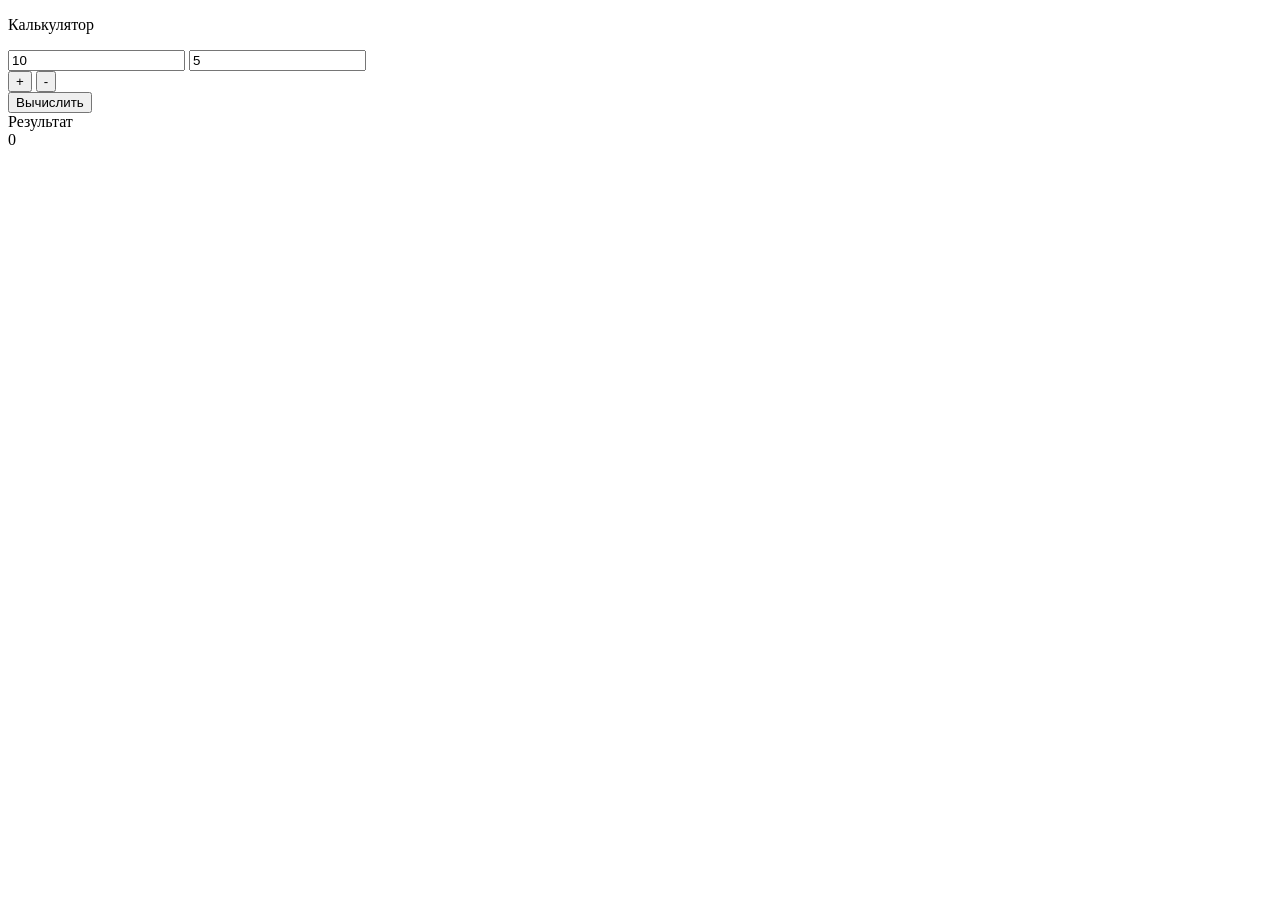
==== index.html @ 90fb1a58 "first commit" ====
<!doctype html>
<html lang="en">
	<head>
		<meta charset="UTF-8" />
		<meta name="viewport" content="width=device-width, initial-scale=1.0" />
		<title>tuiga</title>
		<link rel="stylesheet" href="test.css" />
	</head>
	<body>
		<div class="calculator">
			<p class="text">Калькулятор</p>
			<div class="box">
				<input type="number" class="tuiga1" value="10" id="input1" />
				<input type="number" class="tuiga1" value="5" id="input2" />
			</div>

			<div class="one">
				<button class="lox x" id="plus">+</button>
				<button class="lox z" id="minus">-</button>
			</div>
			<button class="two" id="submit">Вычислить</button>

			<div class="result">
				<div class="result1">Результат</div>
				<div class="result2" id="result">0</div>
			</div>
		</div>

		<script src="test.js"></script>
	</body>
</html>
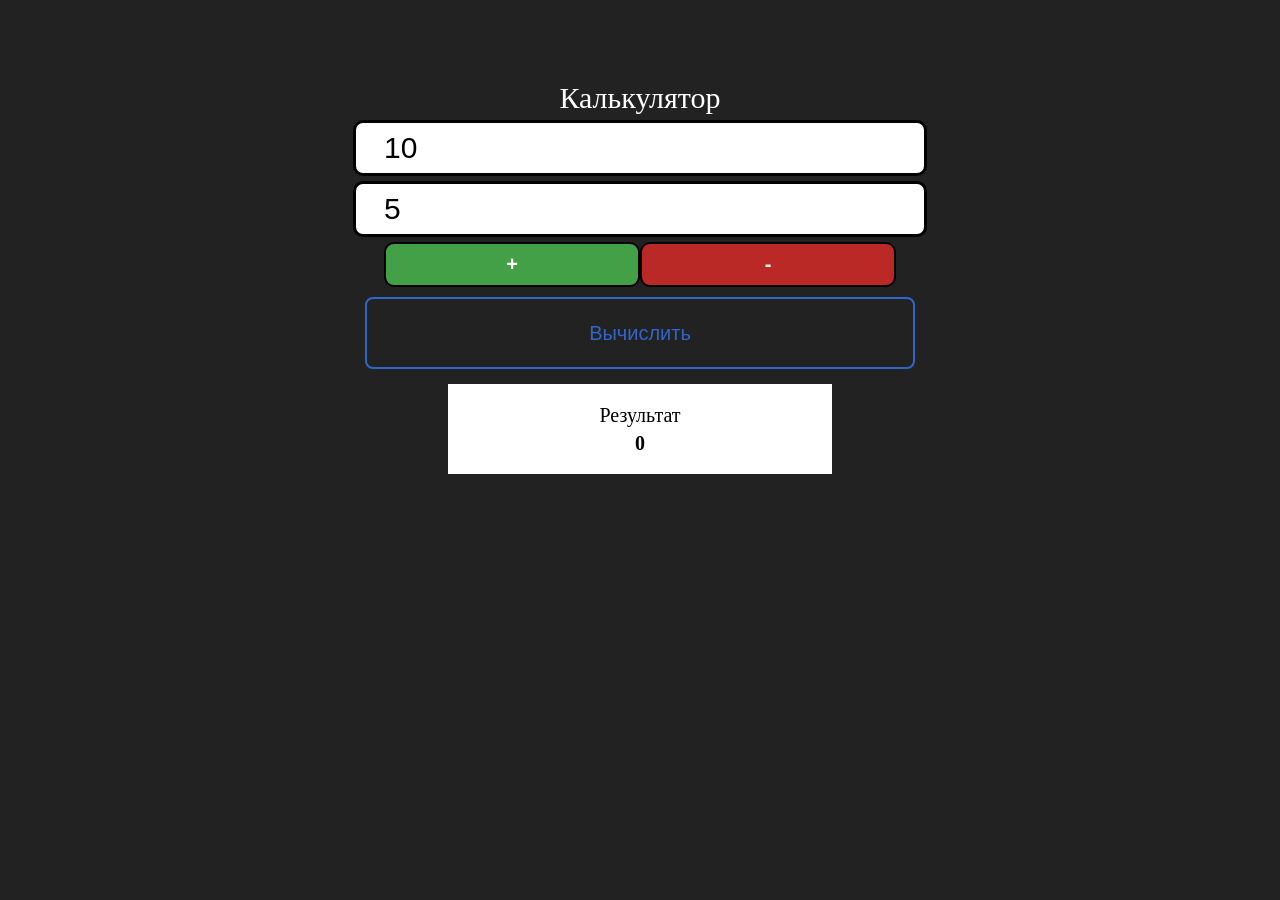
==== commit e4336669: "update" ====
--- a/index.html
+++ b/index.html
@@ -4,7 +4,7 @@
 		<meta charset="UTF-8" />
 		<meta name="viewport" content="width=device-width, initial-scale=1.0" />
 		<title>tuiga</title>
-		<link rel="stylesheet" href="test.css" />
+		<link rel="stylesheet" href="/css/test.css" />
 	</head>
 	<body>
 		<div class="calculator">
@@ -26,6 +26,6 @@
 			</div>
 		</div>
 
-		<script src="test.js"></script>
+		<script src="/js/test.js"></script>
 	</body>
 </html>
--- a/css/test.css
+++ b/css/test.css
@@ -0,0 +1,152 @@
+body {
+	margin: 0;
+	background-color: #222;
+}
+
+.calculator {
+	display: flex;
+	justify-content: center;
+	align-items: center;
+	flex-direction: column;
+	min-height: 500px;
+	width: 100%;
+}
+
+.box {
+	display: flex;
+	flex-direction: column;
+	justify-content: center;
+	align-items: center;
+	gap: 5px;
+	width: 100%;
+}
+
+.tuiga1 {
+	height: 50px;
+	width: 40%;
+	border-radius: 10px;
+	padding: 0 28px;
+	font-size: 30px;
+	transition: 0.3s;
+	border: 3px solid black;
+}
+
+.tuiga1:focus {
+	outline: none;
+	border-color: red;
+}
+
+.one {
+	display: flex;
+	justify-content: center;
+	align-items: center;
+	flex-wrap: wrap;
+	width: 40%;
+	padding-top: 5px;
+}
+
+.lox {
+	width: 50%;
+	height: 45px;
+	border-radius: 10px;
+	font-size: 20px;
+	font-weight: bold;
+	cursor: pointer;
+	color: white;
+	border: 2px solid black;
+	transition: 0.5s;
+}
+
+.lox:active {
+	transform: scale(0.95);
+}
+.x:active {
+	background-color: #327936;
+}
+
+.z:active {
+	background-color: #881d1c;
+}
+
+.z {
+	background-color: #bb2927;
+}
+
+.x {
+	background-color: #43a047;
+}
+
+.two {
+	margin-top: 10px;
+	width: 43%;
+	height: 8vh;
+	border-radius: 8px;
+	background-color: #222;
+	border: 2px solid rgb(49, 102, 201);
+	font-size: 20px;
+	color: rgb(49, 102, 201);
+	cursor: pointer;
+	transition: 0.5s;
+}
+
+.two:active {
+	transform: scale(0.95);
+}
+
+.result {
+	display: flex;
+	justify-content: center;
+	flex-direction: column;
+	align-items: center;
+	background-color: white;
+	margin-top: 15px;
+	height: 10vh;
+	width: 30%;
+	font-size: 20px;
+	gap: 5px;
+}
+
+.result2 {
+	font-weight: bold;
+}
+
+.text {
+	position: relative;
+	font-size: 30px;
+	color: white;
+	top: 25px;
+}
+
+@media (max-width: 720px) {
+	.tuiga1 {
+		height: 30px;
+		font-size: 20px;
+		padding: 0;
+		text-align: center;
+	}
+
+	.box {
+		gap: 2px;
+	}
+
+	.one {
+		padding-top: 5px;
+	}
+
+	.lox {
+		width: 100%;
+		height: 30px;
+		font-size: 15px;
+		font-weight: 500;
+	}
+
+	.two {
+		width: 40%;
+		height: 5vh;
+		margin-top: 3px;
+	}
+
+	.text {
+		font-size: 30px;
+	}
+}
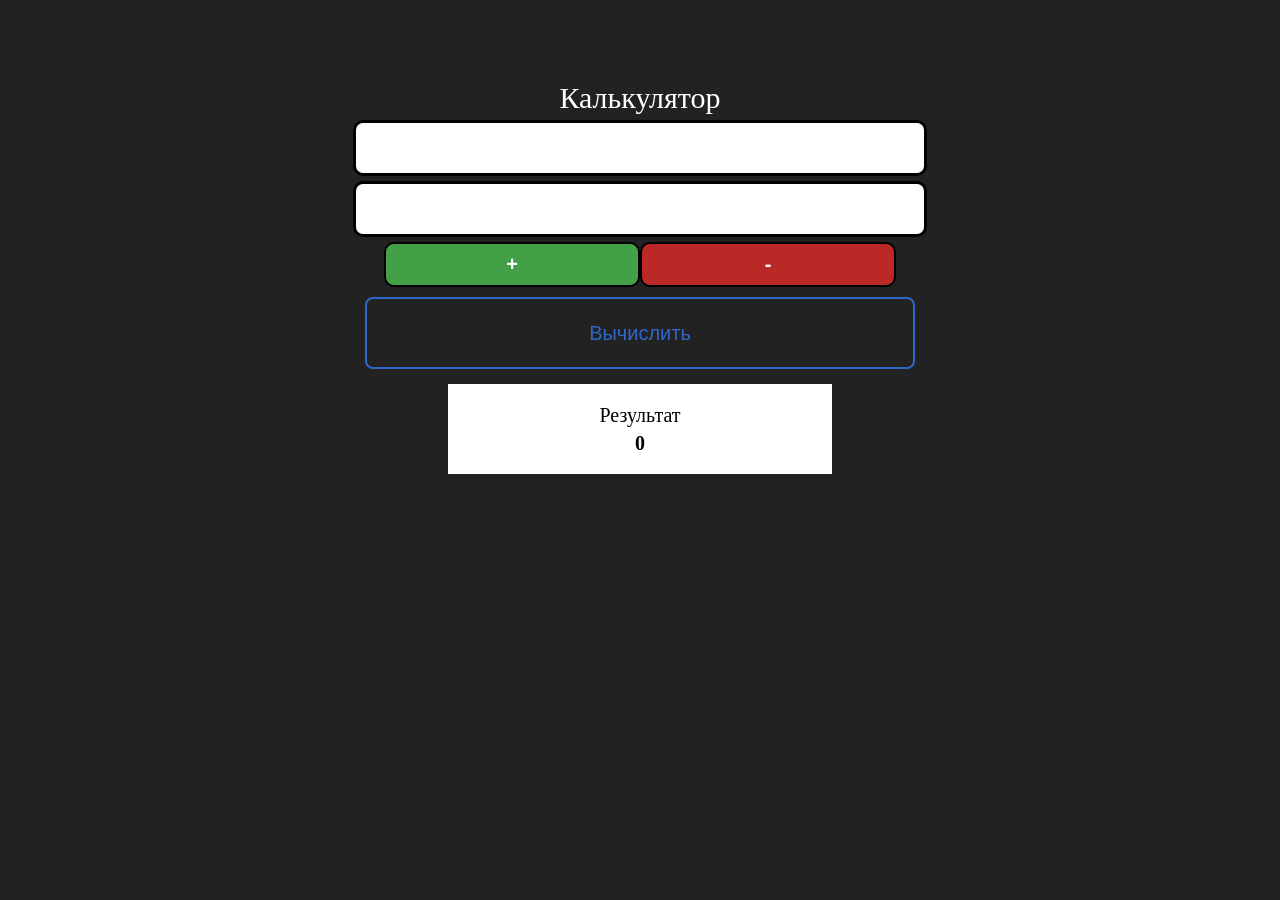
==== commit de57a2ed: "update project" ====
--- a/index.html
+++ b/index.html
@@ -10,8 +10,8 @@
 		<div class="calculator">
 			<p class="text">Калькулятор</p>
 			<div class="box">
-				<input type="number" class="tuiga1" value="10" id="input1" />
-				<input type="number" class="tuiga1" value="5" id="input2" />
+				<input type="number" class="tuiga1" id="input1" />
+				<input type="number" class="tuiga1" id="input2" />
 			</div>
 
 			<div class="one">
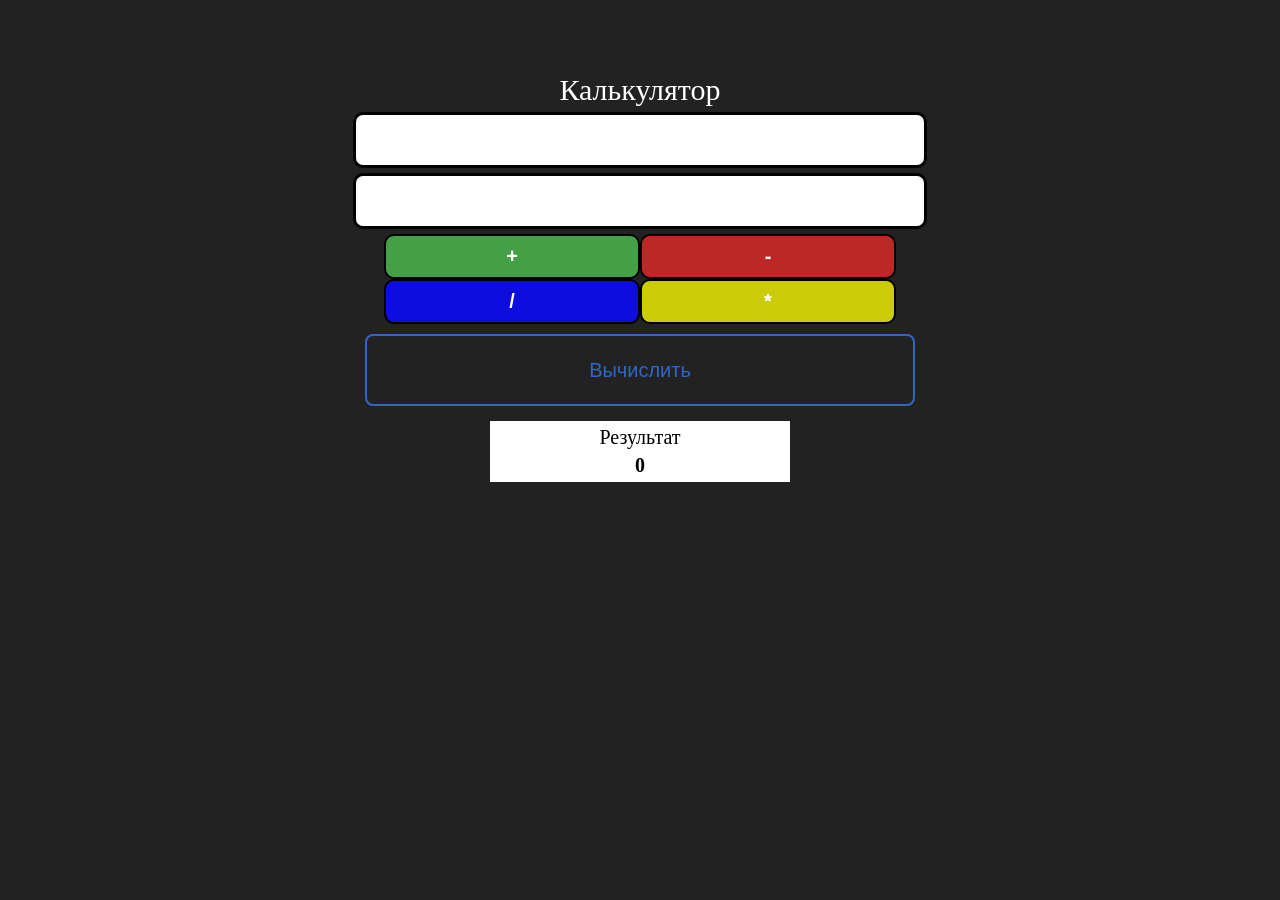
==== commit 9b784925: "update" ====
--- a/index.html
+++ b/index.html
@@ -17,6 +17,8 @@
 			<div class="one">
 				<button class="lox x" id="plus">+</button>
 				<button class="lox z" id="minus">-</button>
+				<button class="lox a" id="divide">/</button>
+				<button class="lox b" id="multiply">*</button>
 			</div>
 			<button class="two" id="submit">Вычислить</button>
 
--- a/css/test.css
+++ b/css/test.css
@@ -76,6 +76,22 @@
 	background-color: #43a047;
 }
 
+.a {
+	background-color: rgb(13, 13, 221);
+}
+
+.a:active {
+	background-color: rgb(26, 26, 177);
+}
+
+.b {
+	background-color: rgb(203, 203, 9);
+}
+
+.b:active {
+	background-color: rgb(166, 166, 9);
+}
+
 .two {
 	margin-top: 10px;
 	width: 43%;
@@ -100,14 +116,26 @@
 	align-items: center;
 	background-color: white;
 	margin-top: 15px;
-	height: 10vh;
-	width: 30%;
+	min-height: 60px;
+	width: 90%;
+	max-width: 300px;
 	font-size: 20px;
 	gap: 5px;
+	padding: 5px;
+	box-sizing: border-box;
 }
 
 .result2 {
 	font-weight: bold;
+	word-break: break-all;
+	text-align: center;
+}
+
+.result2 {
+	font-weight: bold;
+	white-space: nowrap;
+	overflow: hidden;
+	text-overflow: ellipsis;
 }
 
 .text {
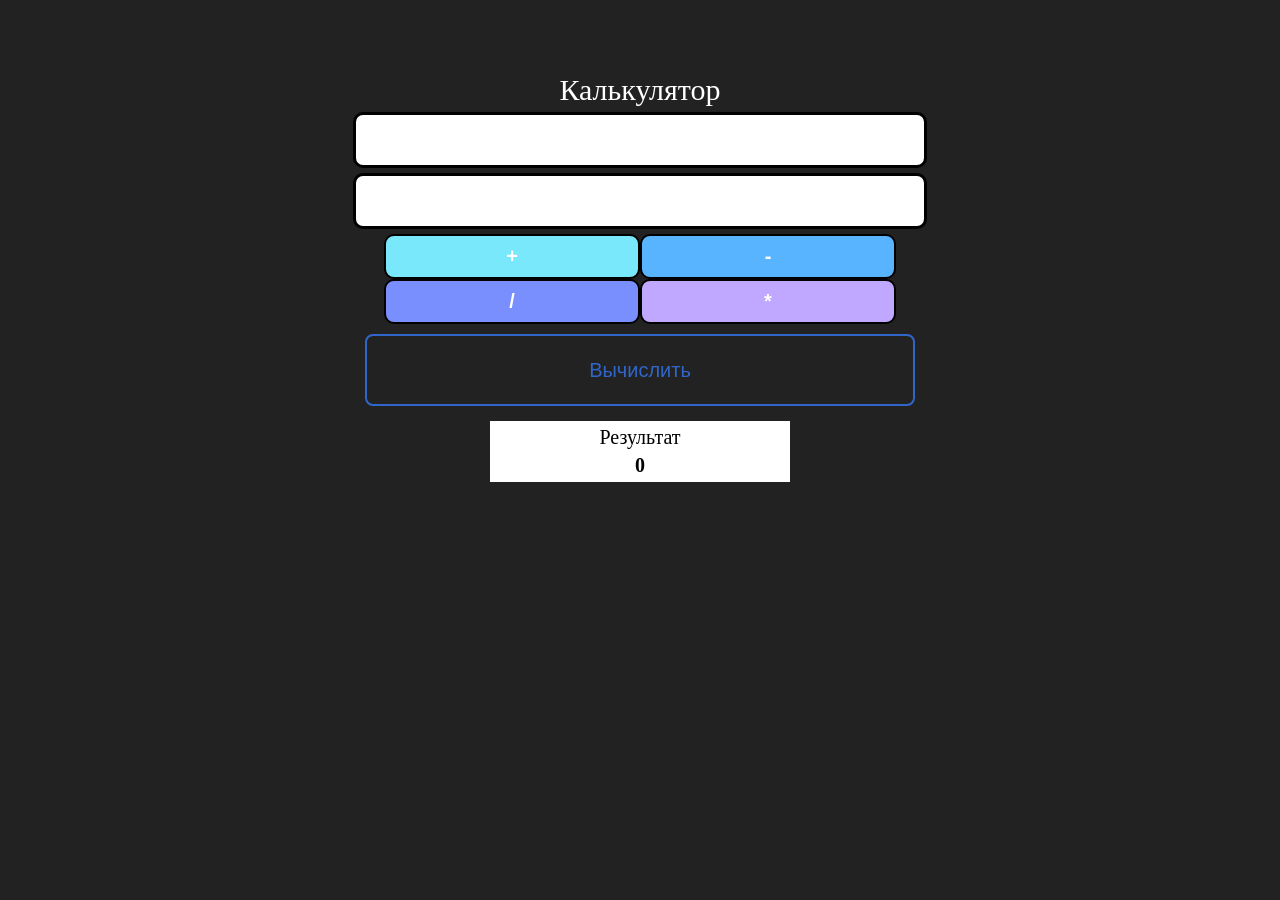
==== commit d6af4dd7: "update" ====
--- a/index.html
+++ b/index.html
@@ -5,6 +5,7 @@
 		<meta name="viewport" content="width=device-width, initial-scale=1.0" />
 		<title>tuiga</title>
 		<link rel="stylesheet" href="/css/test.css" />
+		<link rel="icon" type="image/svg+xml" href="/favicon.svg" />
 	</head>
 	<body>
 		<div class="calculator">
@@ -15,10 +16,10 @@
 			</div>
 
 			<div class="one">
-				<button class="lox x" id="plus">+</button>
-				<button class="lox z" id="minus">-</button>
-				<button class="lox a" id="divide">/</button>
-				<button class="lox b" id="multiply">*</button>
+				<button class="lox plus" id="plus">+</button>
+				<button class="lox minus" id="minus">-</button>
+				<button class="lox divide" id="divide">/</button>
+				<button class="lox multiply" id="multiply">*</button>
 			</div>
 			<button class="two" id="submit">Вычислить</button>
 
--- a/css/test.css
+++ b/css/test.css
@@ -60,36 +60,21 @@
 .lox:active {
 	transform: scale(0.95);
 }
-.x:active {
-	background-color: #327936;
+
+.plus {
+	background-color: #7ae8fb;
 }
 
-.z:active {
-	background-color: #881d1c;
+.minus {
+	background-color: #58b4ff;
 }
 
-.z {
-	background-color: #bb2927;
+.divide {
+	background-color: rgb(121, 143, 253);
 }
 
-.x {
-	background-color: #43a047;
-}
-
-.a {
-	background-color: rgb(13, 13, 221);
-}
-
-.a:active {
-	background-color: rgb(26, 26, 177);
-}
-
-.b {
-	background-color: rgb(203, 203, 9);
-}
-
-.b:active {
-	background-color: rgb(166, 166, 9);
+.multiply {
+	background-color: rgb(192, 167, 255);
 }
 
 .two {
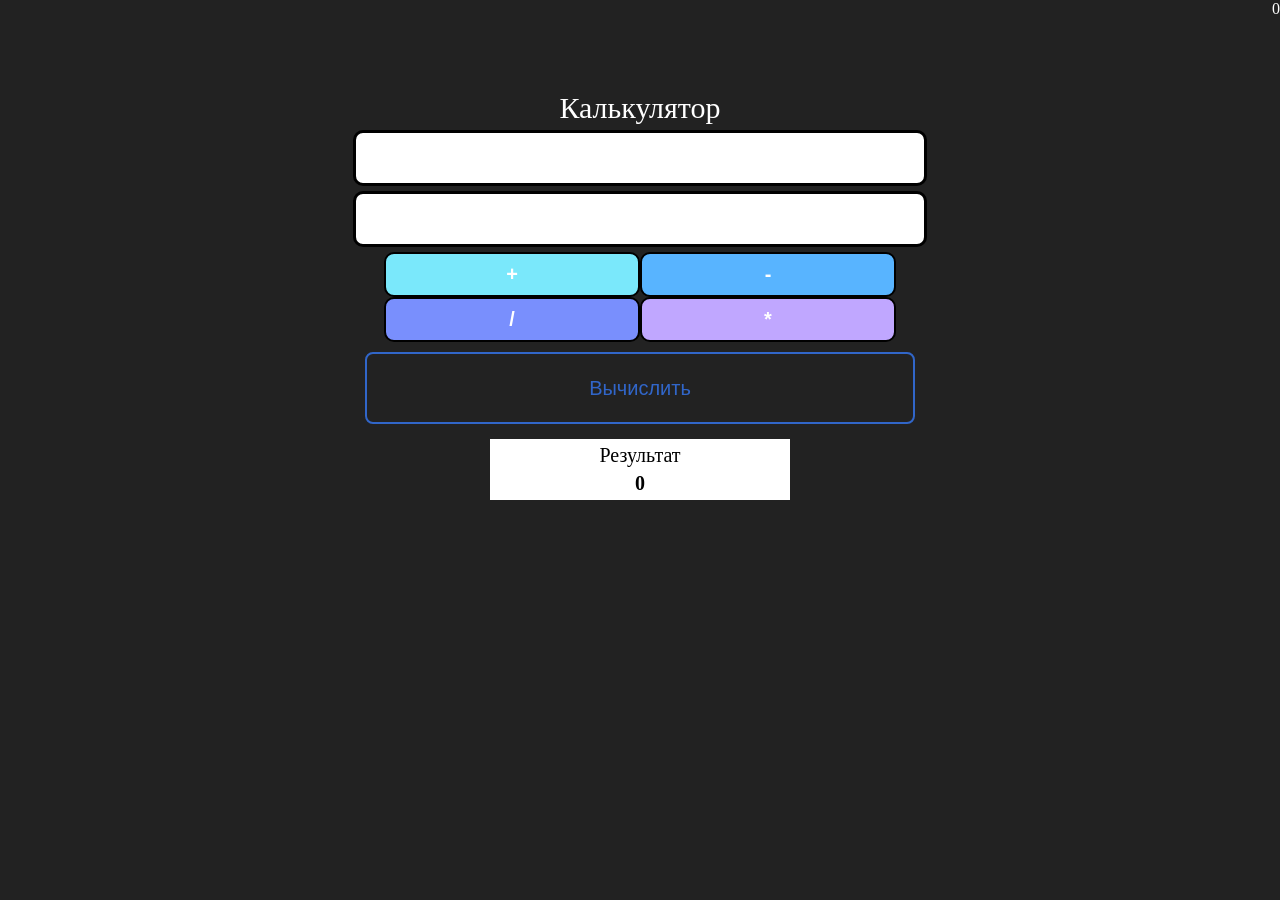
==== commit 61ab33b8: "update" ====
--- a/index.html
+++ b/index.html
@@ -8,6 +8,7 @@
 		<link rel="icon" type="image/svg+xml" href="/favicon.svg" />
 	</head>
 	<body>
+		<div class="counter" id="counter0">0</div>
 		<div class="calculator">
 			<p class="text">Калькулятор</p>
 			<div class="box">
--- a/css/test.css
+++ b/css/test.css
@@ -130,6 +130,12 @@
 	top: 25px;
 }
 
+div.counter {
+	color: white;
+	display: flex;
+	justify-content: end;
+}
+
 @media (max-width: 720px) {
 	.tuiga1 {
 		height: 30px;
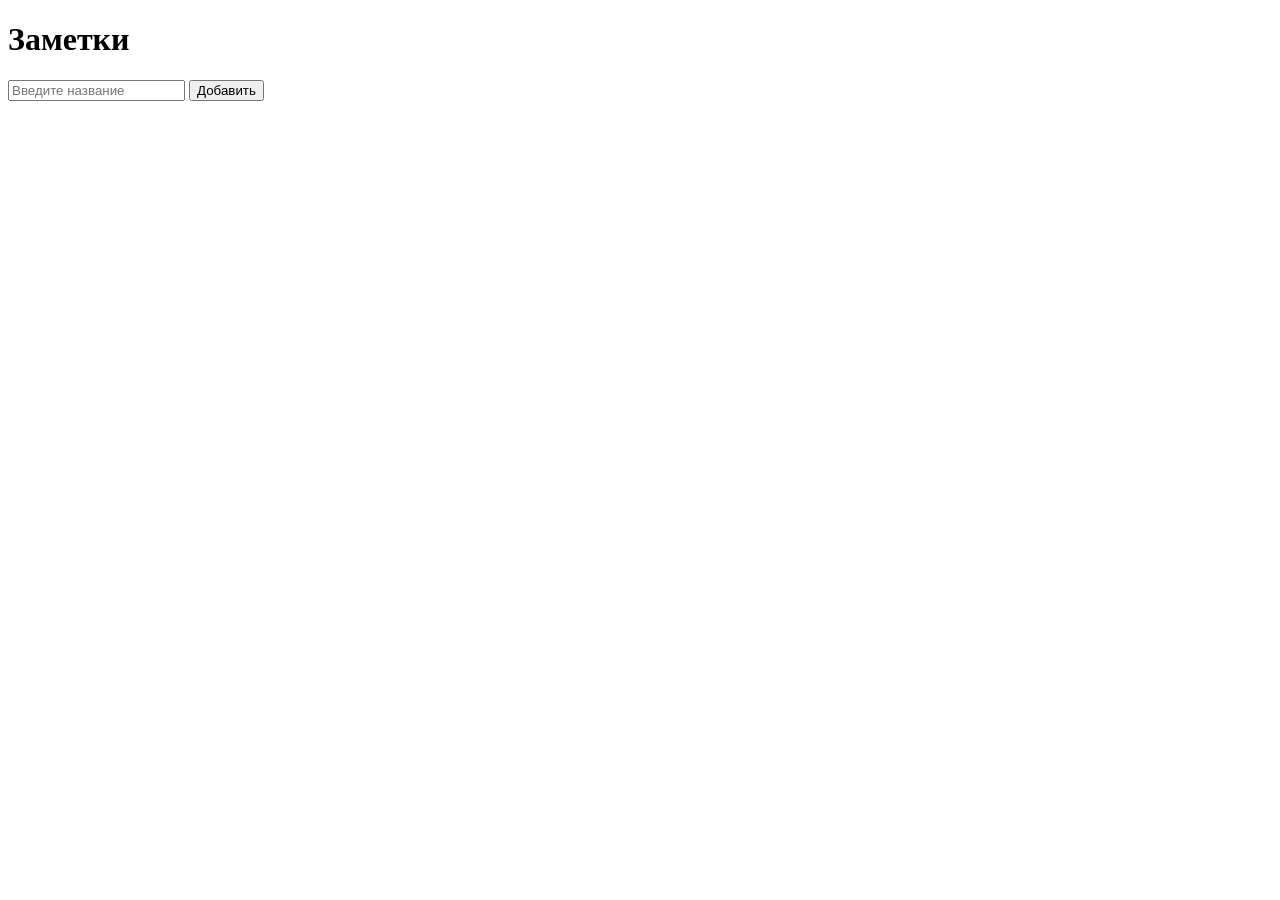
==== commit d6362a5c: "first commit" ====
--- a/index.html
+++ b/index.html
@@ -1,35 +1,22 @@
 <!doctype html>
-<html lang="en">
+<html lang="ru">
 	<head>
 		<meta charset="UTF-8" />
 		<meta name="viewport" content="width=device-width, initial-scale=1.0" />
-		<title>tuiga</title>
-		<link rel="stylesheet" href="/css/test.css" />
-		<link rel="icon" type="image/svg+xml" href="/favicon.svg" />
+		<title>Заметки</title>
+		<link rel="stylesheet" href="/test.css" />
 	</head>
 	<body>
-		<div class="counter" id="counter0">0</div>
-		<div class="calculator">
-			<p class="text">Калькулятор</p>
-			<div class="box">
-				<input type="number" class="tuiga1" id="input1" />
-				<input type="number" class="tuiga1" id="input2" />
+		<main class="container">
+			<div class="tuiga"><h1>Заметки</h1></div>
+
+			<div class="input-group">
+				<input type="text" placeholder="Введите название" id="note-input" />
+				<button class="btn-add" id="btn-add">Добавить</button>
 			</div>
 
-			<div class="one">
-				<button class="lox plus" id="plus">+</button>
-				<button class="lox minus" id="minus">-</button>
-				<button class="lox divide" id="divide">/</button>
-				<button class="lox multiply" id="multiply">*</button>
-			</div>
-			<button class="two" id="submit">Вычислить</button>
-
-			<div class="result">
-				<div class="result1">Результат</div>
-				<div class="result2" id="result">0</div>
-			</div>
-		</div>
-
-		<script src="/js/test.js"></script>
+			<ul class="list" id="list"></ul>
+		</main>
+		<script src="test.js"></script>
 	</body>
 </html>
